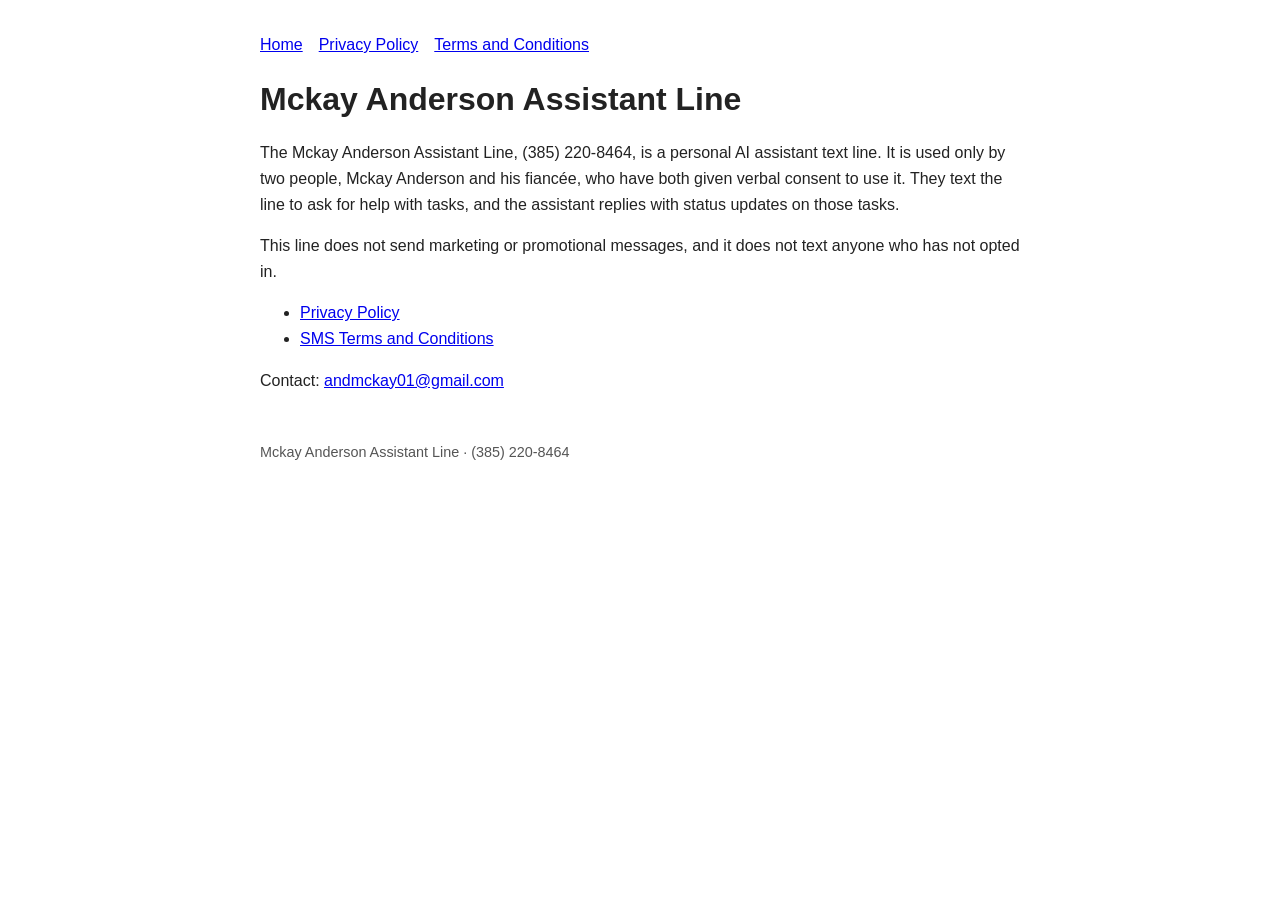
==== index.html @ 6c633932 "Add Mckay Anderson Assistant Line site: privacy policy and SMS terms" ====
<!DOCTYPE html>
<html lang="en">
<head><meta charset="utf-8"><meta name="viewport" content="width=device-width, initial-scale=1"><title>Mckay Anderson Assistant Line</title><link rel="stylesheet" href="style.css"></head>
<body>
<nav><a href="index.html">Home</a><a href="privacy.html">Privacy Policy</a><a href="terms.html">Terms and Conditions</a></nav>
<h1>Mckay Anderson Assistant Line</h1>
<p>The Mckay Anderson Assistant Line, (385) 220-8464, is a personal AI assistant text line. It is used only by two people, Mckay Anderson and his fianc&eacute;e, who have both given verbal consent to use it. They text the line to ask for help with tasks, and the assistant replies with status updates on those tasks.</p>
<p>This line does not send marketing or promotional messages, and it does not text anyone who has not opted in.</p>
<ul>
<li><a href="privacy.html">Privacy Policy</a></li>
<li><a href="terms.html">SMS Terms and Conditions</a></li>
</ul>
<p>Contact: <a href="mailto:andmckay01@gmail.com">andmckay01@gmail.com</a></p>
<footer>Mckay Anderson Assistant Line &middot; (385) 220-8464</footer>
</body>
</html>
---- style.css ----
body{font-family:-apple-system,BlinkMacSystemFont,"Segoe UI",Roboto,Helvetica,Arial,sans-serif;max-width:760px;margin:2rem auto;padding:0 1rem;line-height:1.6;color:#222}
h1,h2{line-height:1.25}nav a{margin-right:1rem}footer{margin-top:3rem;font-size:.9rem;color:#555}
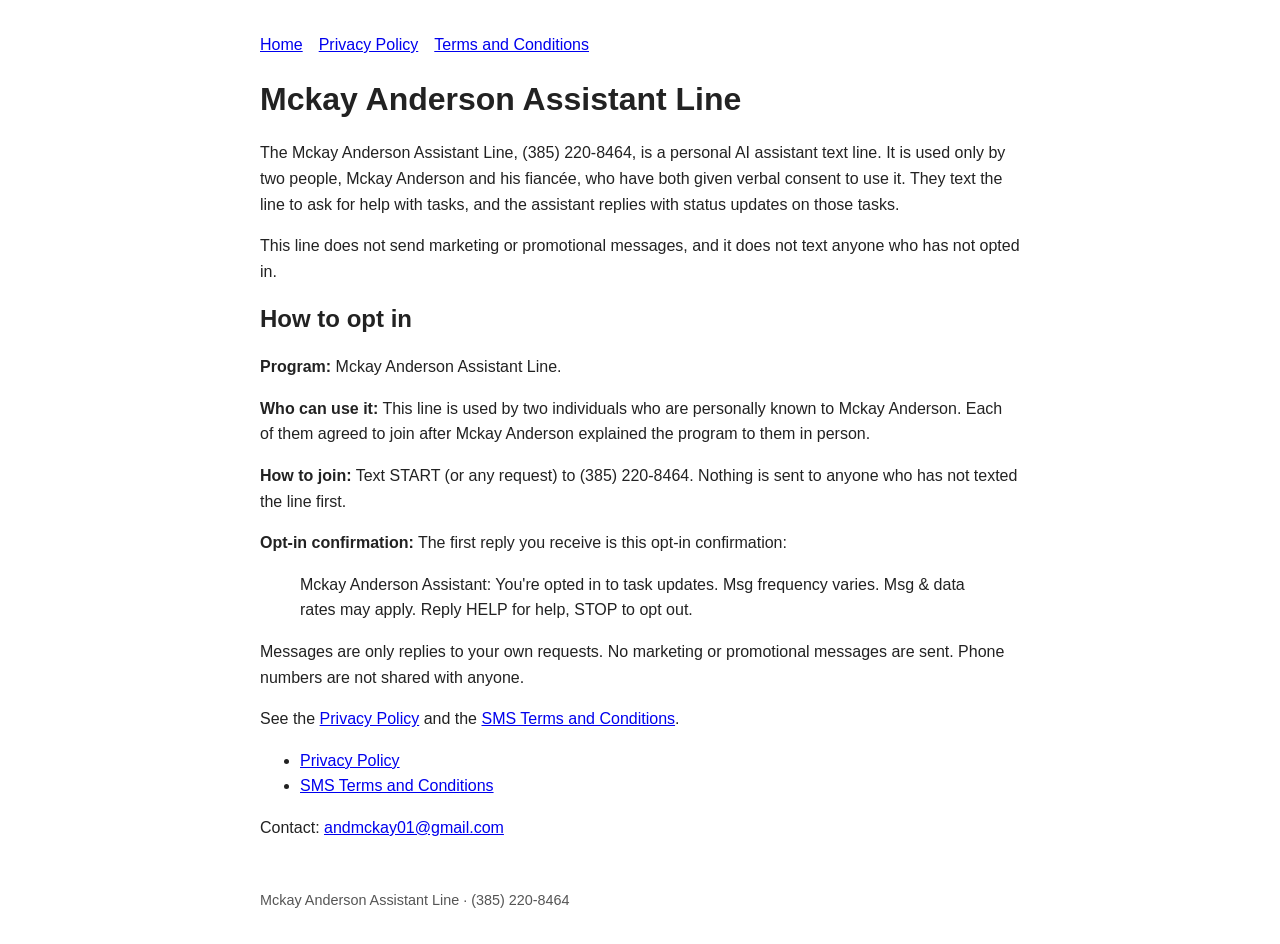
==== commit a8d11bdf: "Add 'How to opt in' section (id=opt-in) to terms and home pages" ====
--- a/index.html
+++ b/index.html
@@ -6,6 +6,15 @@
 <h1>Mckay Anderson Assistant Line</h1>
 <p>The Mckay Anderson Assistant Line, (385) 220-8464, is a personal AI assistant text line. It is used only by two people, Mckay Anderson and his fianc&eacute;e, who have both given verbal consent to use it. They text the line to ask for help with tasks, and the assistant replies with status updates on those tasks.</p>
 <p>This line does not send marketing or promotional messages, and it does not text anyone who has not opted in.</p>
+<h2 id="opt-in">How to opt in</h2>
+<p><strong>Program:</strong> Mckay Anderson Assistant Line.</p>
+<p><strong>Who can use it:</strong> This line is used by two individuals who are personally known to Mckay Anderson. Each of them agreed to join after Mckay Anderson explained the program to them in person.</p>
+<p><strong>How to join:</strong> Text START (or any request) to (385) 220-8464. Nothing is sent to anyone who has not texted the line first.</p>
+<p><strong>Opt-in confirmation:</strong> The first reply you receive is this opt-in confirmation:</p>
+<blockquote>Mckay Anderson Assistant: You're opted in to task updates. Msg frequency varies. Msg &amp; data rates may apply. Reply HELP for help, STOP to opt out.</blockquote>
+<p>Messages are only replies to your own requests. No marketing or promotional messages are sent. Phone numbers are not shared with anyone.</p>
+<p>See the <a href="https://andmckay01.github.io/textline/privacy.html">Privacy Policy</a> and the <a href="https://andmckay01.github.io/textline/terms.html">SMS Terms and Conditions</a>.</p>
+
 <ul>
 <li><a href="privacy.html">Privacy Policy</a></li>
 <li><a href="terms.html">SMS Terms and Conditions</a></li>
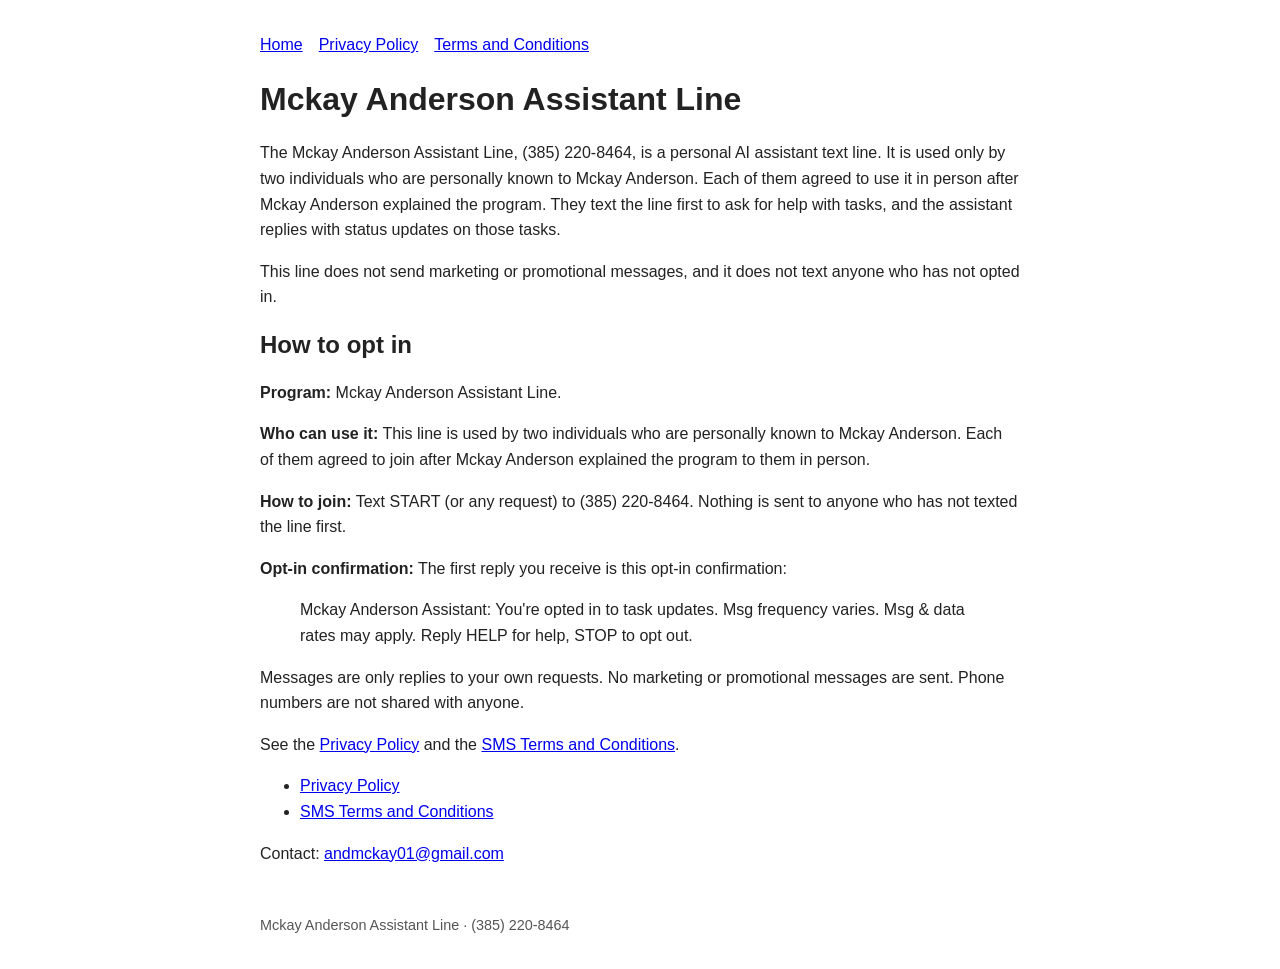
==== commit 5b13857e: "Reword opt-in and user descriptions to match 'How to opt in' section" ====
--- a/index.html
+++ b/index.html
@@ -4,7 +4,7 @@
 <body>
 <nav><a href="index.html">Home</a><a href="privacy.html">Privacy Policy</a><a href="terms.html">Terms and Conditions</a></nav>
 <h1>Mckay Anderson Assistant Line</h1>
-<p>The Mckay Anderson Assistant Line, (385) 220-8464, is a personal AI assistant text line. It is used only by two people, Mckay Anderson and his fianc&eacute;e, who have both given verbal consent to use it. They text the line to ask for help with tasks, and the assistant replies with status updates on those tasks.</p>
+<p>The Mckay Anderson Assistant Line, (385) 220-8464, is a personal AI assistant text line. It is used only by two individuals who are personally known to Mckay Anderson. Each of them agreed to use it in person after Mckay Anderson explained the program. They text the line first to ask for help with tasks, and the assistant replies with status updates on those tasks.</p>
 <p>This line does not send marketing or promotional messages, and it does not text anyone who has not opted in.</p>
 <h2 id="opt-in">How to opt in</h2>
 <p><strong>Program:</strong> Mckay Anderson Assistant Line.</p>
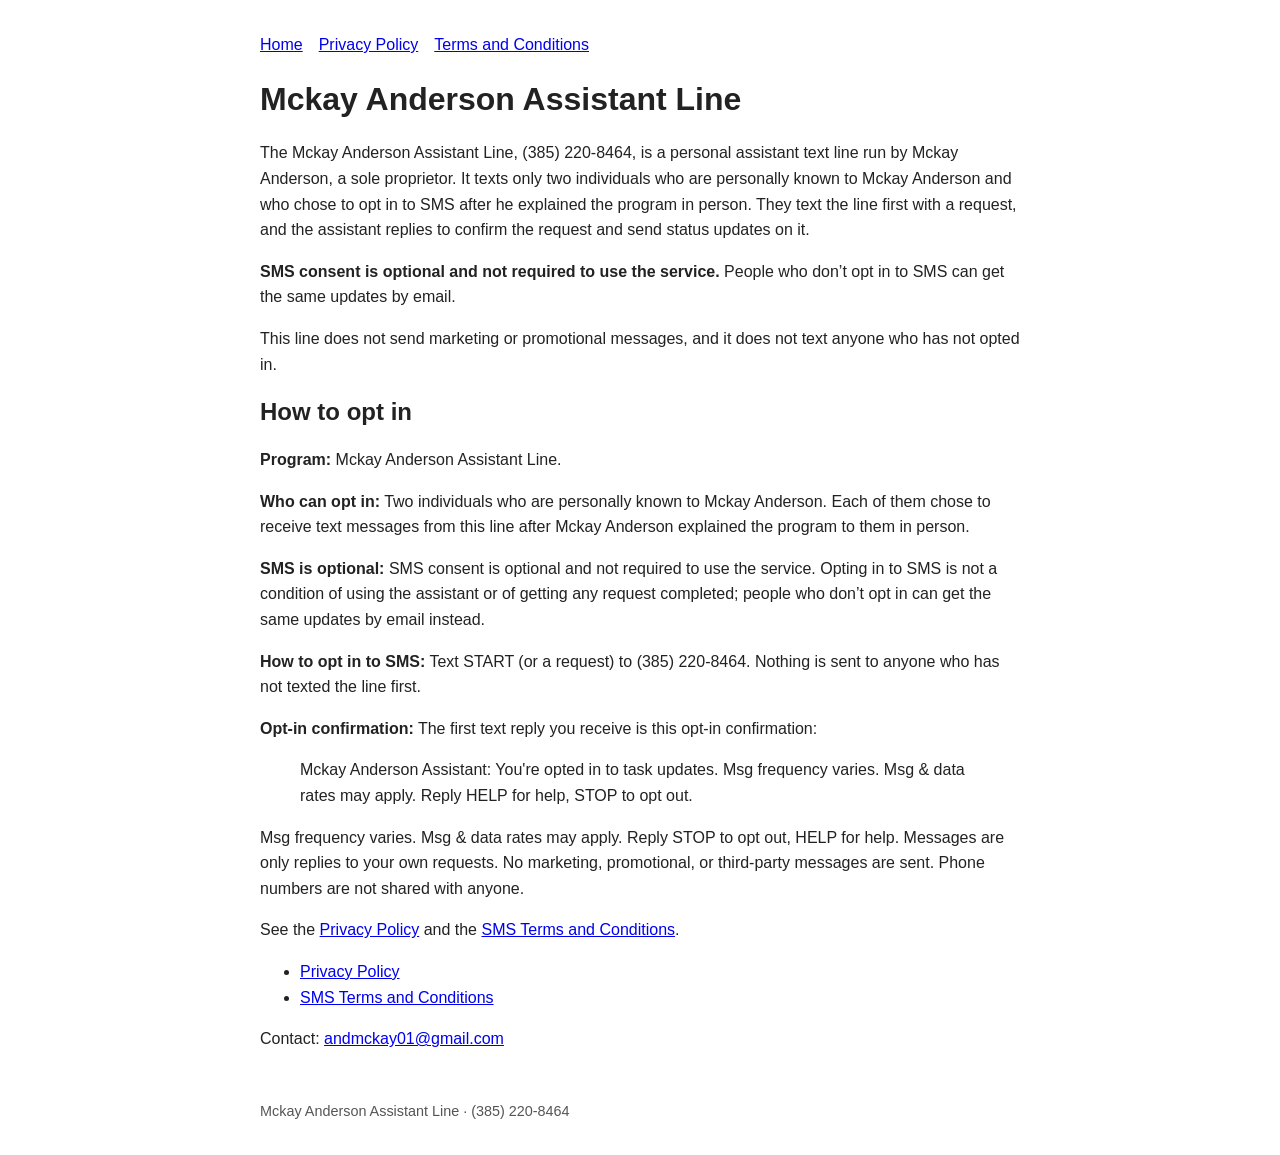
==== commit 780e41f6: "State that SMS consent is optional and not required to use the service" ====
--- a/index.html
+++ b/index.html
@@ -4,16 +4,18 @@
 <body>
 <nav><a href="index.html">Home</a><a href="privacy.html">Privacy Policy</a><a href="terms.html">Terms and Conditions</a></nav>
 <h1>Mckay Anderson Assistant Line</h1>
-<p>The Mckay Anderson Assistant Line, (385) 220-8464, is a personal AI assistant text line. It is used only by two individuals who are personally known to Mckay Anderson. Each of them agreed to use it in person after Mckay Anderson explained the program. They text the line first to ask for help with tasks, and the assistant replies with status updates on those tasks.</p>
+<p>The Mckay Anderson Assistant Line, (385) 220-8464, is a personal assistant text line run by Mckay Anderson, a sole proprietor. It texts only two individuals who are personally known to Mckay Anderson and who chose to opt in to SMS after he explained the program in person. They text the line first with a request, and the assistant replies to confirm the request and send status updates on it.</p>
+<p><strong>SMS consent is optional and not required to use the service.</strong> People who don&rsquo;t opt in to SMS can get the same updates by email.</p>
 <p>This line does not send marketing or promotional messages, and it does not text anyone who has not opted in.</p>
 <h2 id="opt-in">How to opt in</h2>
 <p><strong>Program:</strong> Mckay Anderson Assistant Line.</p>
-<p><strong>Who can use it:</strong> This line is used by two individuals who are personally known to Mckay Anderson. Each of them agreed to join after Mckay Anderson explained the program to them in person.</p>
-<p><strong>How to join:</strong> Text START (or any request) to (385) 220-8464. Nothing is sent to anyone who has not texted the line first.</p>
-<p><strong>Opt-in confirmation:</strong> The first reply you receive is this opt-in confirmation:</p>
+<p><strong>Who can opt in:</strong> Two individuals who are personally known to Mckay Anderson. Each of them chose to receive text messages from this line after Mckay Anderson explained the program to them in person.</p>
+<p><strong>SMS is optional:</strong> SMS consent is optional and not required to use the service. Opting in to SMS is not a condition of using the assistant or of getting any request completed; people who don&rsquo;t opt in can get the same updates by email instead.</p>
+<p><strong>How to opt in to SMS:</strong> Text START (or a request) to (385) 220-8464. Nothing is sent to anyone who has not texted the line first.</p>
+<p><strong>Opt-in confirmation:</strong> The first text reply you receive is this opt-in confirmation:</p>
 <blockquote>Mckay Anderson Assistant: You're opted in to task updates. Msg frequency varies. Msg &amp; data rates may apply. Reply HELP for help, STOP to opt out.</blockquote>
-<p>Messages are only replies to your own requests. No marketing or promotional messages are sent. Phone numbers are not shared with anyone.</p>
-<p>See the <a href="https://andmckay01.github.io/textline/privacy.html">Privacy Policy</a> and the <a href="https://andmckay01.github.io/textline/terms.html">SMS Terms and Conditions</a>.</p>
+<p>Msg frequency varies. Msg &amp; data rates may apply. Reply STOP to opt out, HELP for help. Messages are only replies to your own requests. No marketing, promotional, or third-party messages are sent. Phone numbers are not shared with anyone.</p>
+<p>See the <a href="https://andmckay01.github.io/textline/privacy.html">Privacy Policy</a> and the <a href="https://andmckay01.github.io/textline/terms.html#opt-in">SMS Terms and Conditions</a>.</p>
 
 <ul>
 <li><a href="privacy.html">Privacy Policy</a></li>
